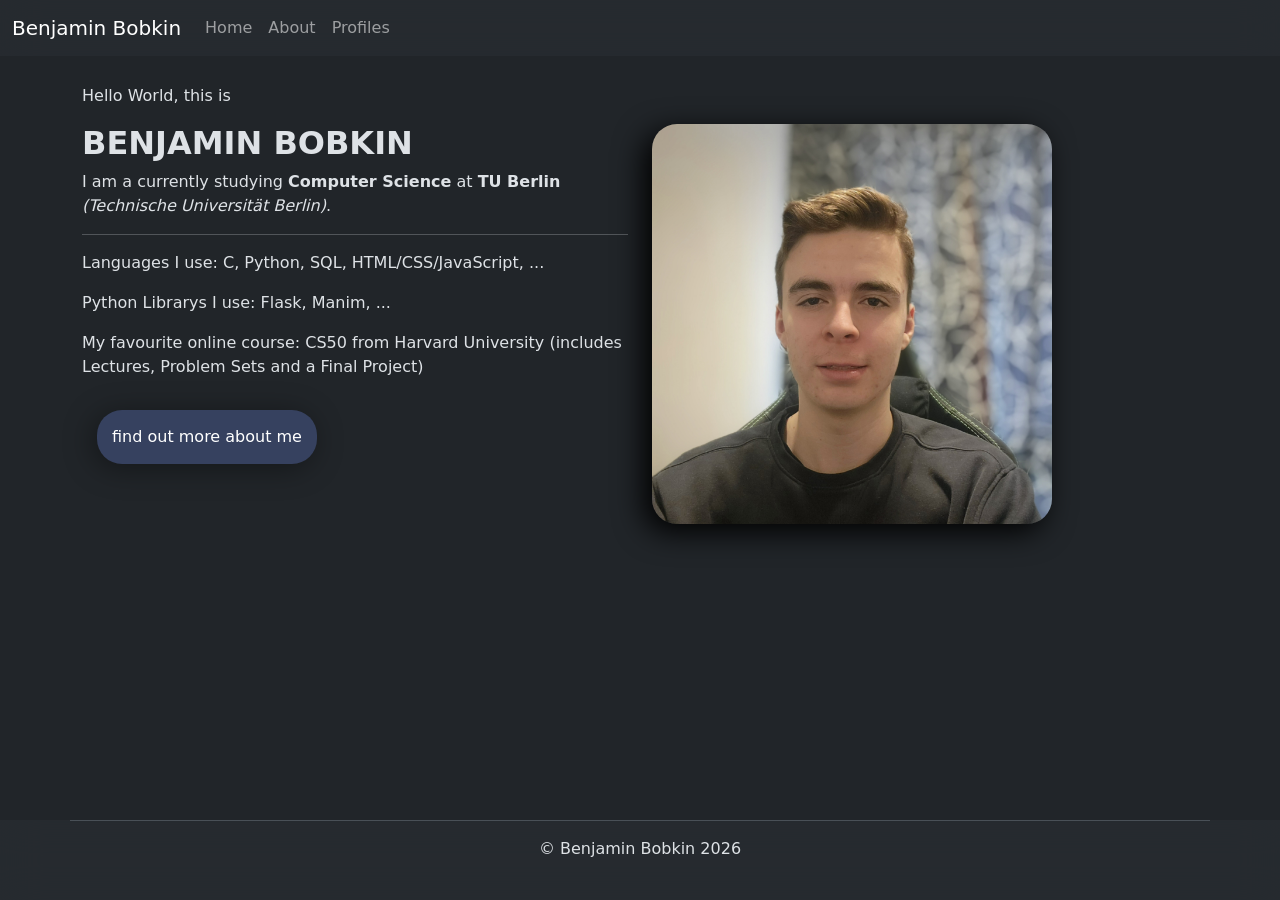
==== docs/index.html @ 0eef1020 "fixed header" ====
<!DOCTYPE html>

<html lang="en" data-bs-theme="dark">
    <head>
        <link href="https://cdn.jsdelivr.net/npm/bootstrap@5.3.8/dist/css/bootstrap.min.css" rel="stylesheet" integrity="sha384-sRIl4kxILFvY47J16cr9ZwB07vP4J8+LH7qKQnuqkuIAvNWLzeN8tE5YBujZqJLB" crossorigin="anonymous">
        <script src="https://code.jquery.com/jquery-3.5.1.slim.min.js" integrity="sha384-DfXdz2htPH0lsSSs5nCTpuj/zy4C+OGpamoFVy38MVBnE+IbbVYUew+OrCXaRkfj" crossorigin="anonymous"></script>
        <script src="https://cdn.jsdelivr.net/npm/bootstrap@5.3.8/dist/js/bootstrap.bundle.min.js" integrity="sha384-FKyoEForCGlyvwx9Hj09JcYn3nv7wiPVlz7YYwJrWVcXK/BmnVDxM+D2scQbITxI" crossorigin="anonymous"></script>
        <link href="./static/styles.css" rel="stylesheet">

        <meta charset="utf-8">
        <meta name="viewport" content="width=device-width, initial-scale=1">

        <title>Benjamin Bobkin - 
    Homepage
</title>

        <link rel="icon" type="image/x-icon" href="./static/favicon.ico">

    </head>
    <body class="d-flex flex-column min-vh-100">
        <!-- Header/Navbar -->
        <header>
            <nav class="navbar navbar-expand-lg fixed-top" data-bs-theme="dark">
               <div class="container-fluid">
                   <a class="navbar-brand" href="index">Benjamin Bobkin</a>
                   <button class="navbar-toggler" type="button" data-bs-toggle="collapse" data-bs-target="#navbarSupportedContent" aria-controls="navbarSupportedContent" aria-expanded="false" aria-label="Toggle navigation">
                       <span class="navbar-toggler-icon"></span>
                   </button>
                   <div class="collapse navbar-collapse" id="navbarSupportedContent">
                       <ul class="navbar-nav me-auto mb-2 mb-lg-0">
   
                           <li class="nav-item">
                           <a class="nav-link" aria-current="page" href="index">Home</a>
                           </li>
   
                           <li class="nav-item">
                           <a class="nav-link" href="about">About</a>
                           </li>
   
                           <li class="nav-item">
                           <a class="nav-link" href="profiles">Profiles</a>
                           </li>
   
                       </ul>
                   </div>
               </div>
           </nav>
        </header>

        <main class="flex-grow-1 container py-5">
            

    <p>Hello World, this is</p>

    <div class="row">
        <div class="col-md-6">
            <h2><b>
                BENJAMIN BOBKIN
            </b></h2>

            <p>
                I am a currently studying <b>Computer Science</b> at <b>TU Berlin</b> <i>(Technische Universität Berlin)</i>.
            </p>

            <hr >

            
            <p>
                Languages I use: C, Python, SQL, HTML/CSS/JavaScript, ...
            </p>
            <p>
                Python Librarys I use: Flask, Manim, ...
            </p>
            <p>
                My favourite online course: CS50 from Harvard University (includes Lectures, Problem Sets and a Final Project)
            </p>

            <a href="about">
                <button class="beautiful-button">
                    find out more about me
                </button>
            </a>

        </div>
        <div class="col-md-6">
            <img src="./static/img/selfie.jpg" alt="selfie" width="400" height="400" class="img-fluid beautiful-img">
        </div>
    </div>


        </main>

        <footer class="mt-auto">
            <div class="container py-3 border-top">&#169; Benjamin Bobkin 2026</div >
        </footer>

    </body>
</html>
---- docs/static/styles.css ----
main{
    margin:20px;
    flex: 1 0 auto;
}
body {
    padding-top: 1rem;
    height: 100%;
    display: flex;
    flex-direction: column;
}
footer{
    flex-shrink: 0;
    align-items: center;
    text-align: center;
    min-height: 5rem;
    background-color: rgba(43, 48, 53, 0.6);
    backdrop-filter: blur(20px);
}

nav{
    position: fixed;
    background-color: rgba(43, 48, 53, 0.6);
    backdrop-filter: blur(20px);
}

@keyframes quickAppear{
    from{
        opacity: 0;
        transform: scale(0.9) translateY(10px);
    }
    to{
        opacity: 1;
        transform: scale(1) translateY(0);
    }
}

.beautiful-button{
    background-color: #36415f;
    color: white;
    animation: quickAppear 1s ease-out forwards;
    border-radius: 25px;
    border: none;
    padding: 15px;
    box-shadow: -4px 4px 30px rgb(0 0 0 / 40%);
    margin: 15px;
    transition: transform 0.3s ease, background-color 0.3s ease;
}

.beautiful-button:hover{
    background-color: #1b2130;
    transform: scale(1.1) !important;
}

.beautiful-img{
    border-radius: 25px;
    box-shadow: -8px 8px 30px black;
}
.beautiful-img:hover{
    transform: scale(1.2);
}
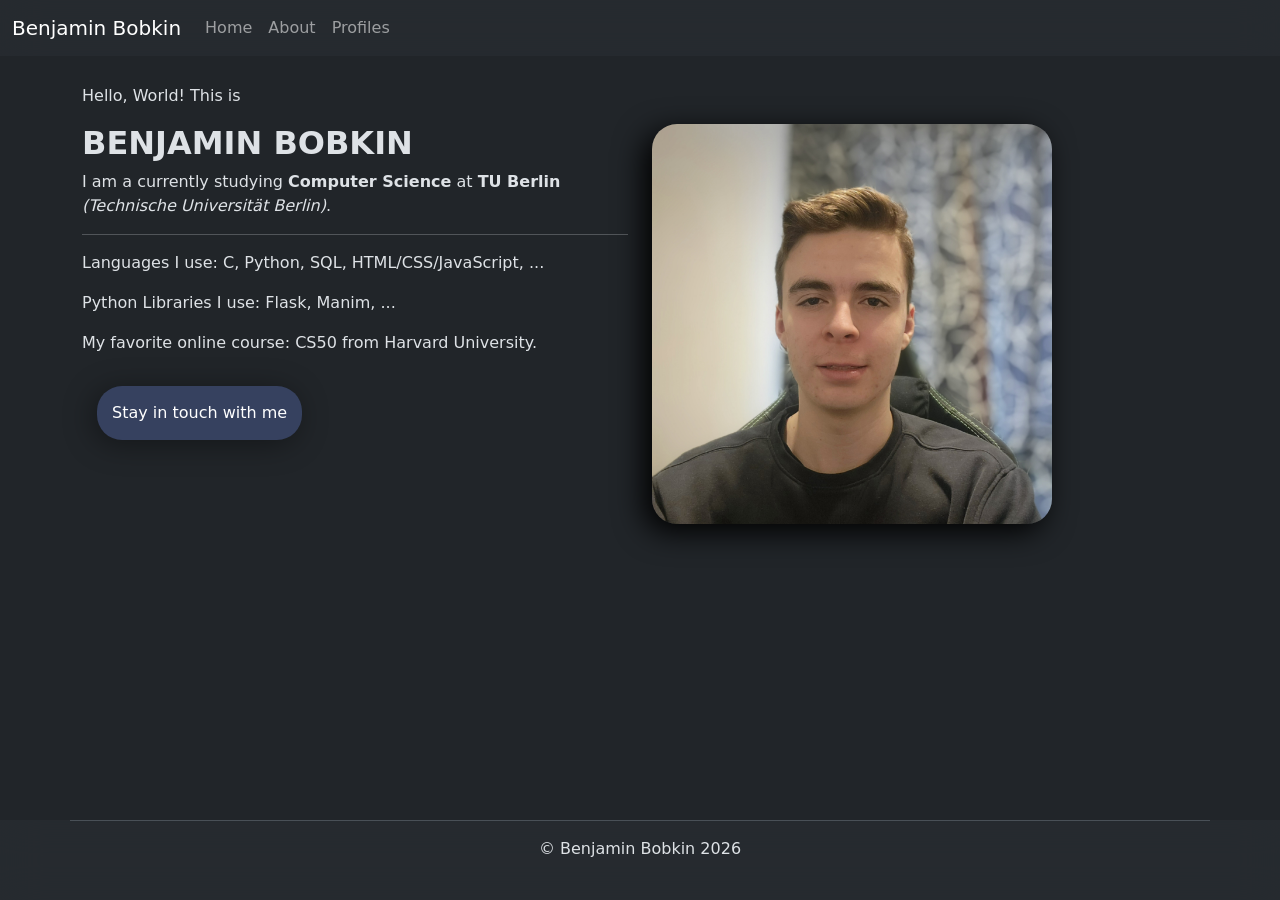
==== commit d96a5e67: "Updated Website Text" ====
--- a/docs/index.html
+++ b/docs/index.html
@@ -50,7 +50,7 @@
         <main class="flex-grow-1 container py-5">
             
 
-    <p>Hello World, this is</p>
+    <p>Hello, World! This is</p>
 
     <div class="row">
         <div class="col-md-6">
@@ -69,15 +69,15 @@
                 Languages I use: C, Python, SQL, HTML/CSS/JavaScript, ...
             </p>
             <p>
-                Python Librarys I use: Flask, Manim, ...
+                Python Libraries I use: Flask, Manim, ...
             </p>
             <p>
-                My favourite online course: CS50 from Harvard University (includes Lectures, Problem Sets and a Final Project)
+                My favorite online course: CS50 from Harvard University.
             </p>
 
-            <a href="about">
+            <a href="profiles">
                 <button class="beautiful-button">
-                    find out more about me
+                    Stay in touch with me
                 </button>
             </a>
 
--- a/docs/static/styles.css
+++ b/docs/static/styles.css
@@ -56,5 +56,5 @@
     box-shadow: -8px 8px 30px black;
 }
 .beautiful-img:hover{
-    transform: scale(1.2);
+    transform: scale(1.01);
 }
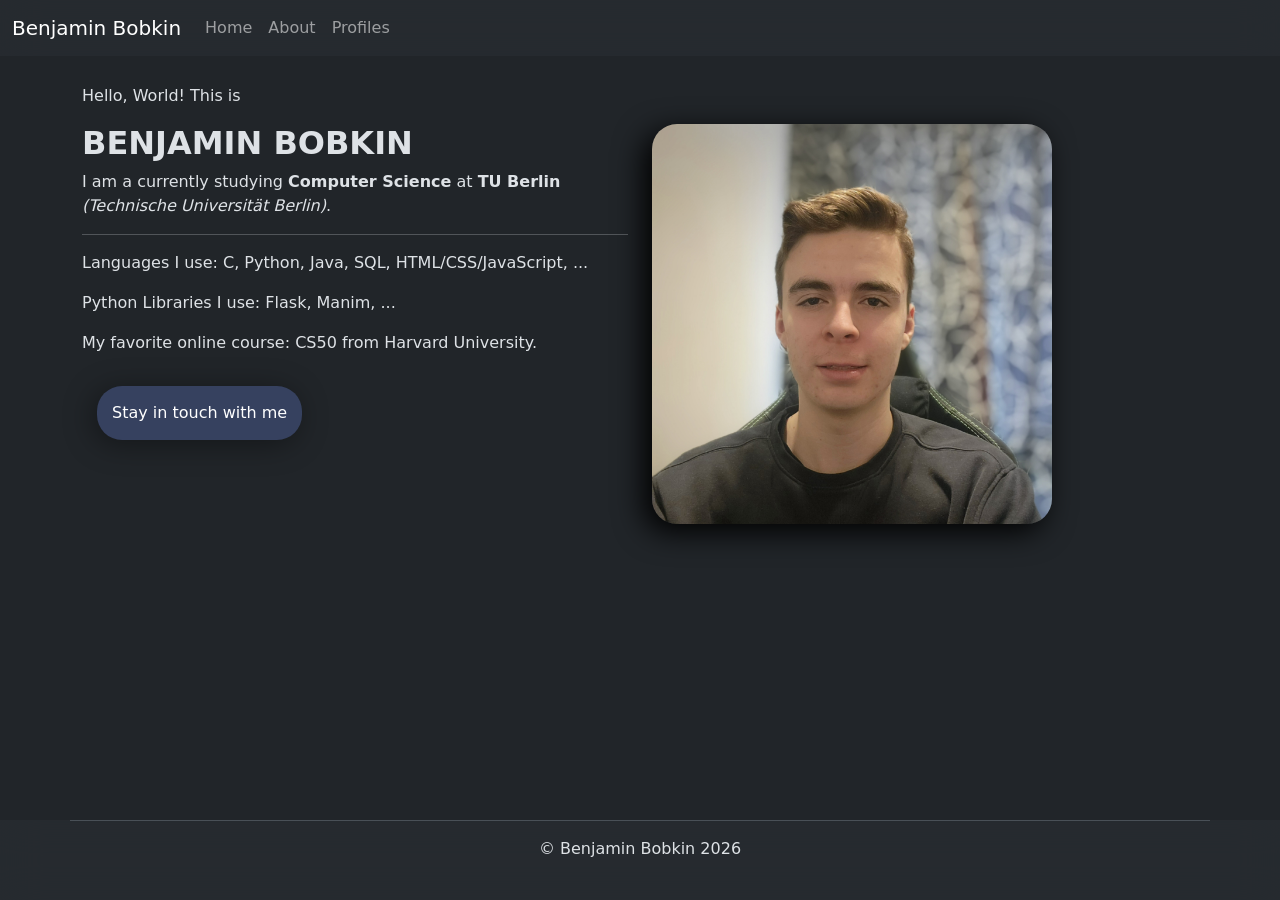
==== commit f049a13a: "added java to my list of programming languages" ====
--- a/docs/index.html
+++ b/docs/index.html
@@ -66,7 +66,7 @@
 
             
             <p>
-                Languages I use: C, Python, SQL, HTML/CSS/JavaScript, ...
+                Languages I use: C, Python, Java, SQL, HTML/CSS/JavaScript, ...
             </p>
             <p>
                 Python Libraries I use: Flask, Manim, ...
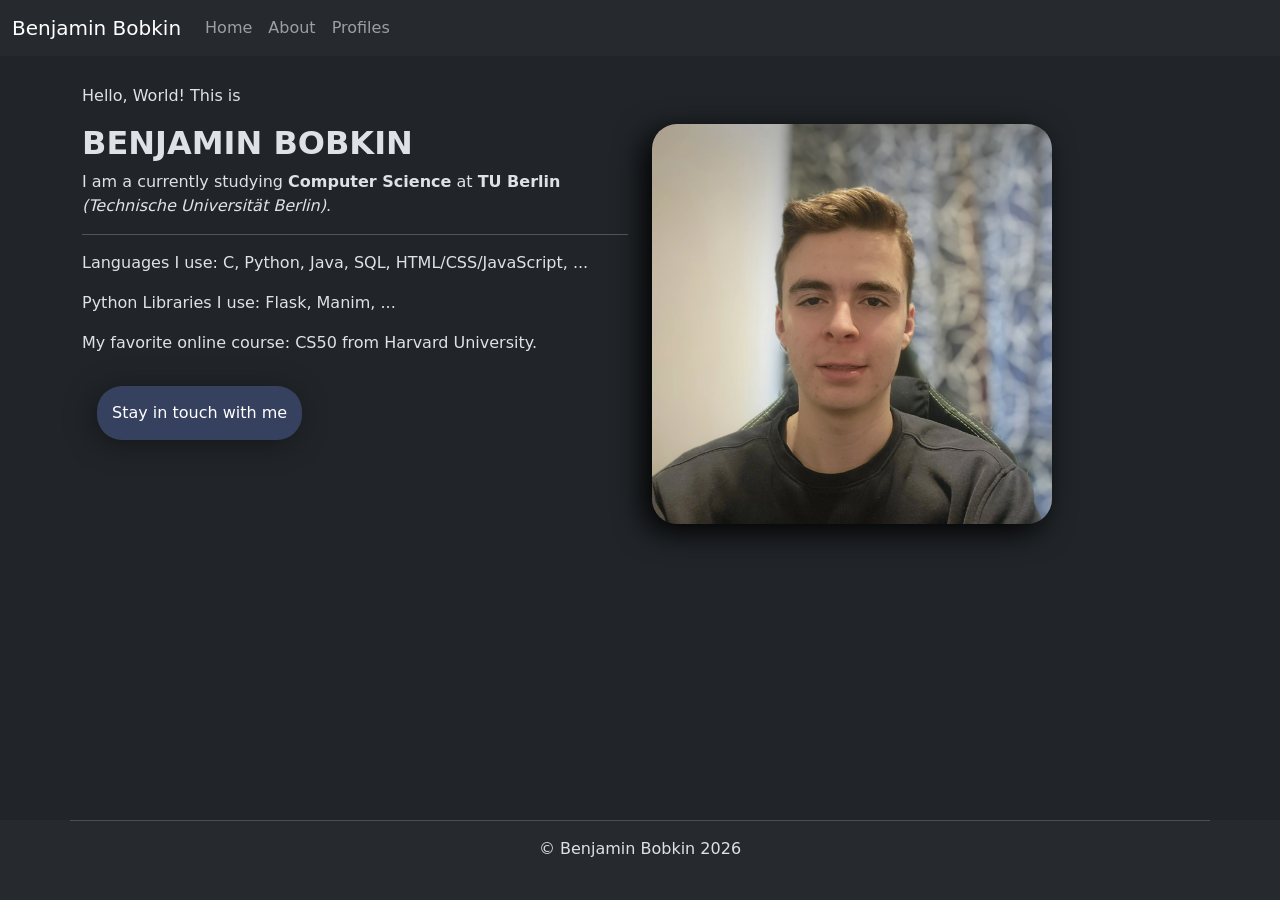
==== commit 27197548: "converted photo(selfie) to webp" ====
--- a/docs/index.html
+++ b/docs/index.html
@@ -83,7 +83,7 @@
 
         </div>
         <div class="col-md-6">
-            <img src="./static/img/selfie.jpg" alt="selfie" width="400" height="400" class="img-fluid beautiful-img">
+            <img src="./static/img/selfie.webp" alt="selfie" width="400" height="400" class="img-fluid beautiful-img">
         </div>
     </div>
 
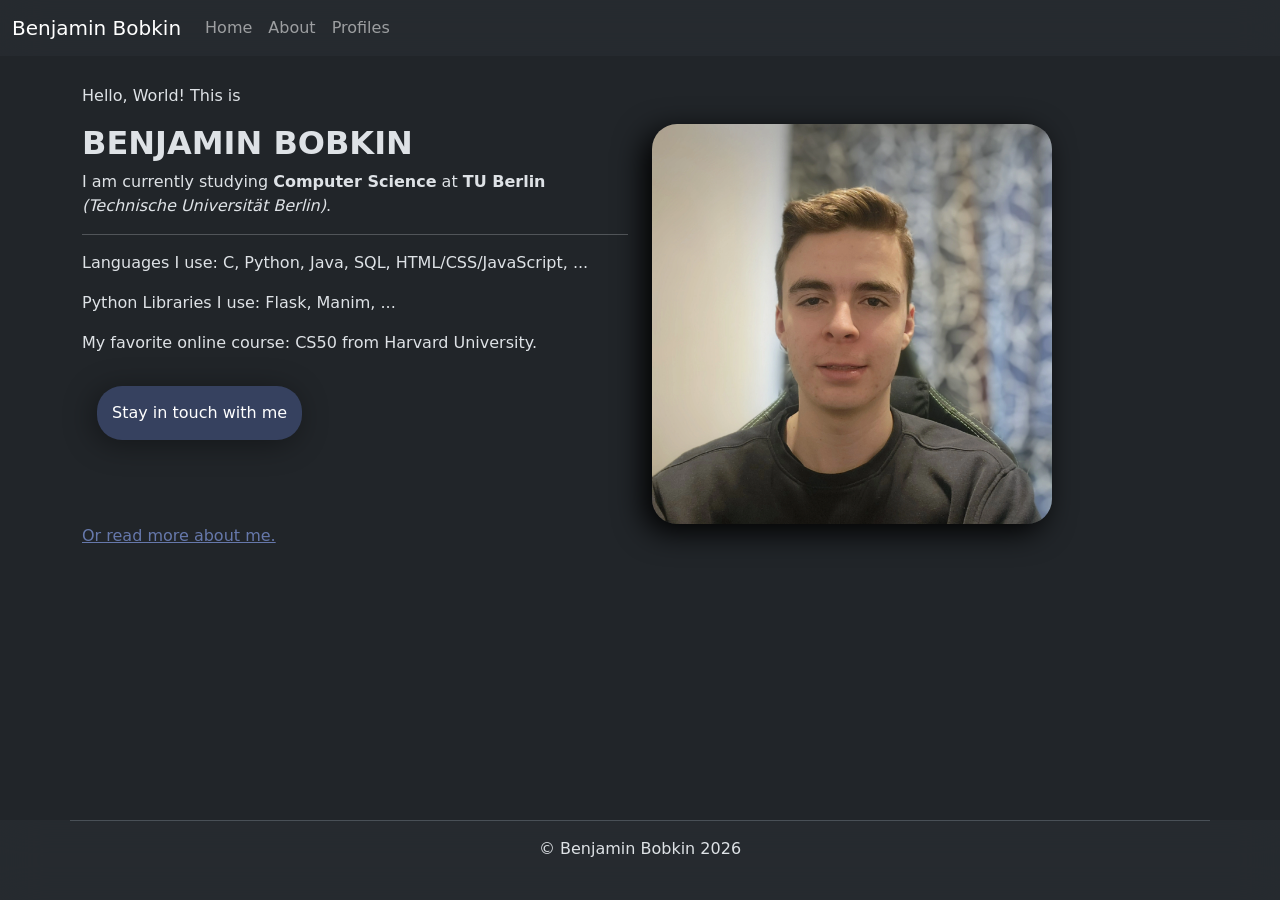
==== commit d56aca8d: "updated AboutMe with info about my second semester, fixed typos,  Added link to about me to start pa" ====
--- a/docs/index.html
+++ b/docs/index.html
@@ -59,7 +59,7 @@
             </b></h2>
 
             <p>
-                I am a currently studying <b>Computer Science</b> at <b>TU Berlin</b> <i>(Technische Universität Berlin)</i>.
+                I am currently studying <b>Computer Science</b> at <b>TU Berlin</b> <i>(Technische Universität Berlin)</i>.
             </p>
 
             <hr >
@@ -85,6 +85,11 @@
         <div class="col-md-6">
             <img src="./static/img/selfie.webp" alt="selfie" width="400" height="400" class="img-fluid beautiful-img">
         </div>
+
+        <a class="beautiful-link" href="about">
+        Or read more about me.
+        </a>
+
     </div>
 
 
--- a/docs/static/styles.css
+++ b/docs/static/styles.css
@@ -58,3 +58,18 @@
 .beautiful-img:hover{
     transform: scale(1.01);
 }
+
+.timestamp {
+    color: #888888;
+    font-size: 0.85em;
+}
+
+.beautiful-link {
+    color: #6678ab;
+    transition: color 0.3s ease;
+
+}
+
+.beautiful-link:hover {
+    color: #99aee6;
+}
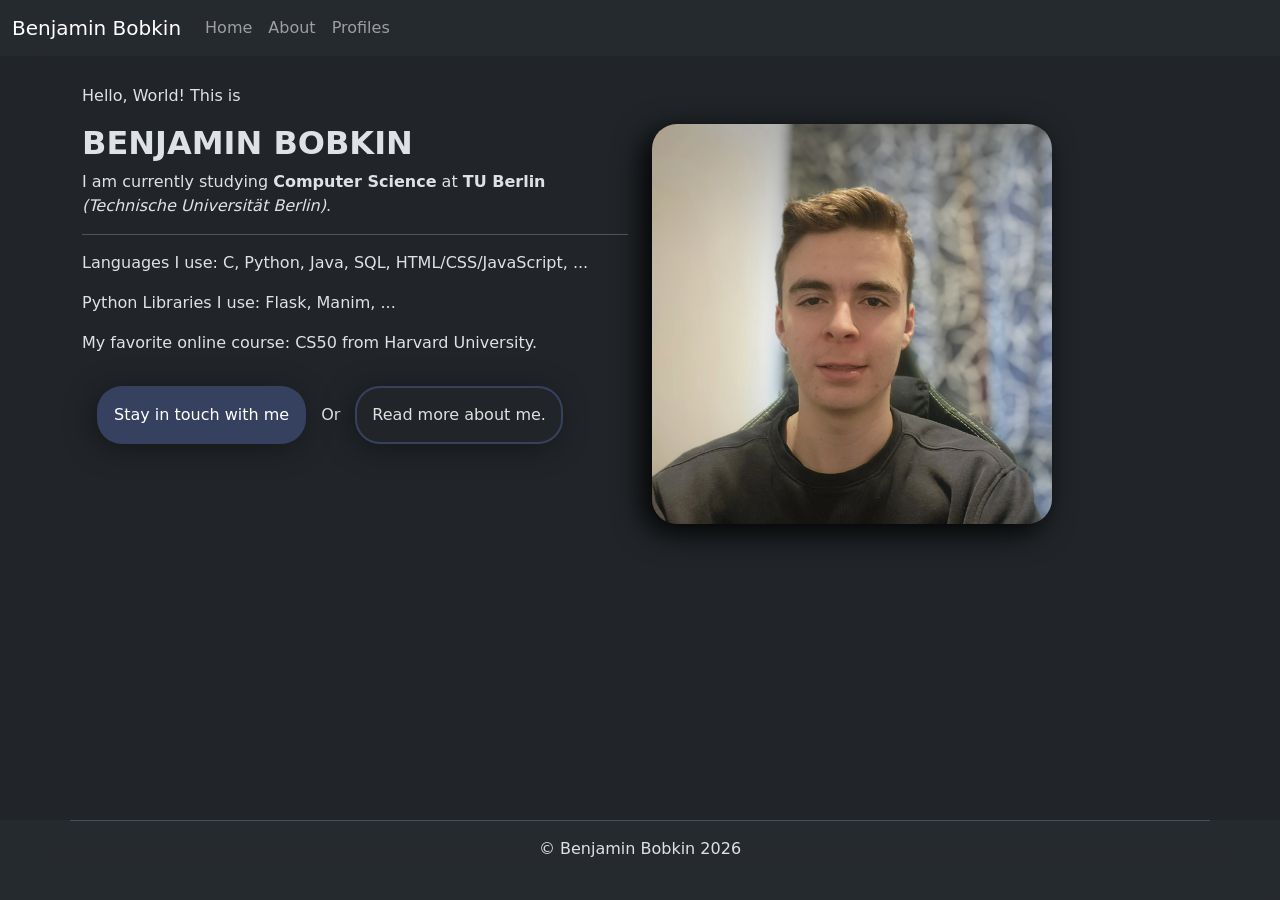
==== commit bacfdda7: "Added google site verification and crated secondary beautiful button to use on the index page to lin" ====
--- a/docs/index.html
+++ b/docs/index.html
@@ -9,6 +9,7 @@
 
         <meta charset="utf-8">
         <meta name="viewport" content="width=device-width, initial-scale=1">
+        <meta name="google-site-verification" content="f1Y95Fkr9N5ajHwKILg1iPdX_GPcLLiBWjdknBeHPIQ" />
 
         <title>Benjamin Bobkin - 
     Homepage
@@ -75,20 +76,27 @@
                 My favorite online course: CS50 from Harvard University.
             </p>
 
-            <a href="profiles">
-                <button class="beautiful-button">
-                    Stay in touch with me
-                </button>
-            </a>
+            <div class="two-or-buttons d-flex flex-column flex-sm-row align-items-center justify-content-start">
+                <a href="profiles">
+                    <button class="beautiful-button">
+                        Stay in touch with me
+                    </button>
+                </a>
+    
+                <span class="separator">Or</span>
+                
+                <a href="about">
+                    <button class="beautiful-button-secondary">
+                        Read more about me.
+                    </button>
+                </a>
+            </div>
+        </div>
 
-        </div>
+
         <div class="col-md-6">
             <img src="./static/img/selfie.webp" alt="selfie" width="400" height="400" class="img-fluid beautiful-img">
         </div>
-
-        <a class="beautiful-link" href="about">
-        Or read more about me.
-        </a>
 
     </div>
 
--- a/docs/static/styles.css
+++ b/docs/static/styles.css
@@ -37,9 +37,9 @@
 .beautiful-button{
     background-color: #36415f;
     color: white;
+    border: 2px solid transparent;
     animation: quickAppear 1s ease-out forwards;
     border-radius: 25px;
-    border: none;
     padding: 15px;
     box-shadow: -4px 4px 30px rgb(0 0 0 / 40%);
     margin: 15px;
@@ -51,6 +51,25 @@
     transform: scale(1.1) !important;
 }
 
+.beautiful-button-secondary {
+    background-color: transparent;
+    color: #e0e0e0;
+    border: 2px solid #36415f;
+    animation: quickAppear 1s ease-out forwards;
+    border-radius: 25px;
+    padding: 15px;
+    box-shadow: -4px 4px 30px rgb(0 0 0 / 40%);
+    margin: 15px;
+    transition: transform 0.3s ease, background-color 0.3s ease, border-color 0.3s ease, color 0.3s ease;
+}
+
+.beautiful-button-secondary:hover {
+    background-color: #1b2130;
+    border: 2px solid #1b2130;
+    color: white;
+    transform: scale(1.1) !important;
+}
+
 .beautiful-img{
     border-radius: 25px;
     box-shadow: -8px 8px 30px black;
@@ -58,6 +77,7 @@
 .beautiful-img:hover{
     transform: scale(1.01);
 }
+
 
 .timestamp {
     color: #888888;
@@ -72,4 +92,12 @@
 
 .beautiful-link:hover {
     color: #99aee6;
-}+}
+
+.button-group {
+  display: flex;
+  flex-direction: row;
+  align-items: center;
+  gap: 20px;
+  justify-content: center;
+}
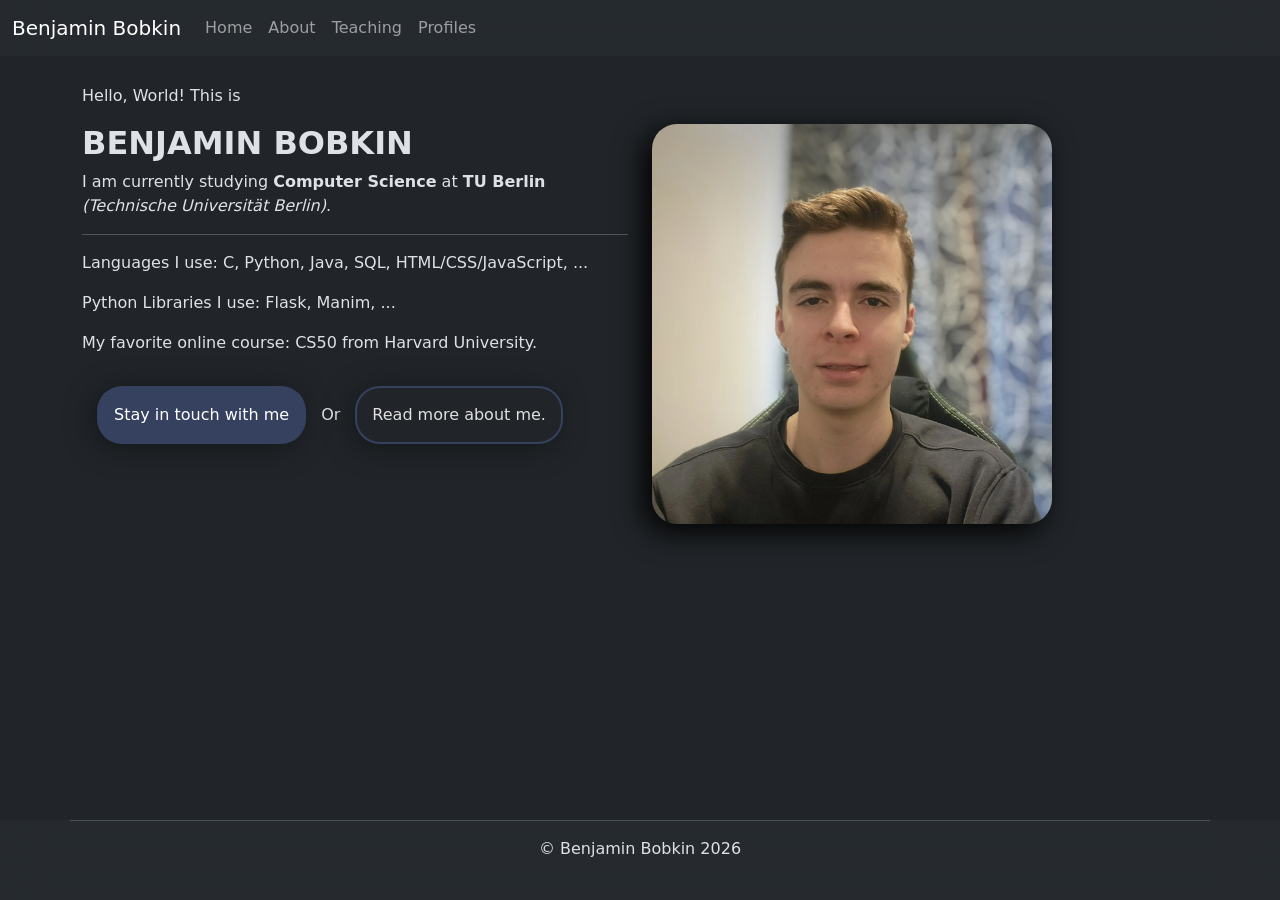
==== commit c44b680d: "Added Teaching Page" ====
--- a/docs/index.html
+++ b/docs/index.html
@@ -10,6 +10,9 @@
         <meta charset="utf-8">
         <meta name="viewport" content="width=device-width, initial-scale=1">
         <meta name="google-site-verification" content="f1Y95Fkr9N5ajHwKILg1iPdX_GPcLLiBWjdknBeHPIQ" />
+        <meta name="description" content="
+Portfolio of Benjamin Bobkin, a Computer Science student and tutor (UTA) at TU Berlin. Learn all about him here or visit his GitHub or LinkedIn
+">
 
         <title>Benjamin Bobkin - 
     Homepage
@@ -36,6 +39,10 @@
    
                            <li class="nav-item">
                            <a class="nav-link" href="about">About</a>
+                           </li>
+
+                           <li class="nav-item">
+                           <a class="nav-link" href="teaching">Teaching</a>
                            </li>
    
                            <li class="nav-item">
--- a/docs/static/styles.css
+++ b/docs/static/styles.css
@@ -87,11 +87,13 @@
 .beautiful-link {
     color: #6678ab;
     transition: color 0.3s ease;
+    text-decoration: none;
 
 }
 
 .beautiful-link:hover {
     color: #99aee6;
+    text-decoration: underline;
 }
 
 .button-group {
